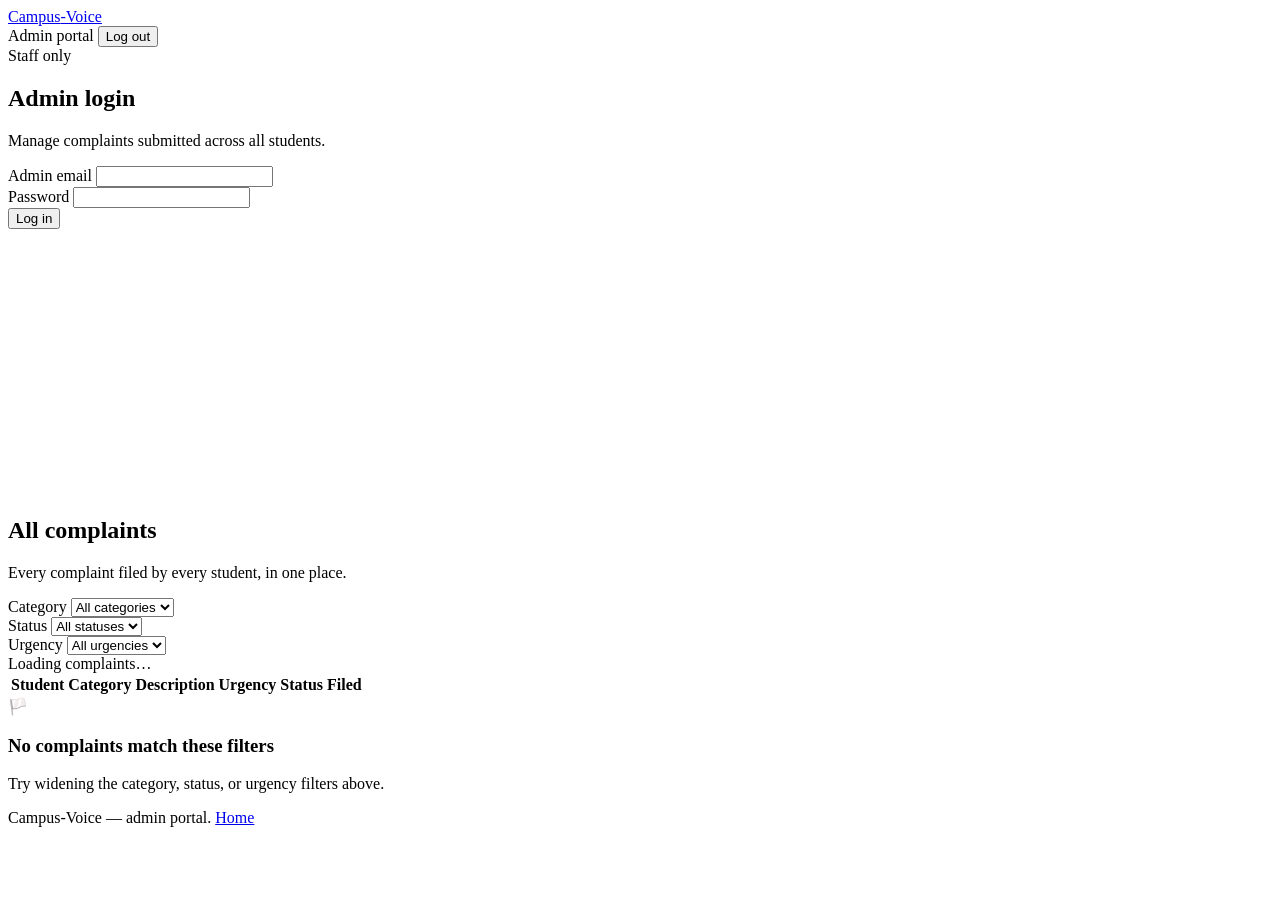
==== admin.html @ e6426d65 "Add files via upload" ====
<!DOCTYPE html>
<html lang="en">
<head>
<meta charset="UTF-8">
<meta name="viewport" content="width=device-width, initial-scale=1.0">
<title>Admin Portal — Campus-Voice</title>
<link rel="stylesheet" href="css/style.css">
</head>
<body class="app-body">

  <nav class="site-nav">
    <div class="container">
      <a href="index.html" class="brand">Campus<span class="flag">-Voice</span></a>
      <div class="nav-links">
        <span class="nav-user"><span class="nav-user-label">Admin portal</span></span>
        <button id="adminLogoutBtn" class="hidden">Log out</button>
      </div>
    </div>
  </nav>

  <main class="app-main">
    <div class="container">

      <section id="adminLoginSection">
        <div class="auth-wrap" style="min-height:50vh;">
          <div class="auth-card">
            <span class="admin-badge">Staff only</span>
            <h1>Admin login</h1>
            <p class="sub">Manage complaints submitted across all students.</p>
            <div id="adminLoginMsg" class="form-msg"></div>
            <form id="adminLoginForm" novalidate>
              <div class="field">
                <label for="adminEmail">Admin email</label>
                <input type="email" id="adminEmail" autocomplete="username" required>
              </div>
              <div class="field">
                <label for="adminPass">Password</label>
                <input type="password" id="adminPass" autocomplete="current-password" required>
              </div>
              <button type="submit" class="btn btn-primary btn-block">Log in</button>
            </form>
          </div>
        </div>
      </section>

      <section id="adminDashSection" class="hidden">
        <div class="page-head">
          <div>
            <h1>All complaints</h1>
            <p>Every complaint filed by every student, in one place.</p>
          </div>
        </div>

        <div id="statsGrid" class="stats-grid"></div>

        <div class="panel">
          <div class="filter-row">
            <div class="field">
              <label for="filterCategory">Category</label>
              <select id="filterCategory">
                <option value="all">All categories</option>
                <option>Academic</option>
                <option>Hostel</option>
                <option>Welfare</option>
                <option>Facility</option>
                <option>Other</option>
              </select>
            </div>
            <div class="field">
              <label for="filterStatus">Status</label>
              <select id="filterStatus">
                <option value="all">All statuses</option>
                <option>Submitted</option>
                <option>In Progress</option>
                <option>Resolved</option>
              </select>
            </div>
            <div class="field">
              <label for="filterUrgency">Urgency</label>
              <select id="filterUrgency">
                <option value="all">All urgencies</option>
                <option>Low</option>
                <option>Medium</option>
                <option>High</option>
              </select>
            </div>
          </div>

          <div id="tableLoading" class="loading-state hidden">Loading complaints…</div>
          <div class="table-wrap">
            <table class="complaints-table">
              <thead>
                <tr>
                  <th>Student</th>
                  <th>Category</th>
                  <th>Description</th>
                  <th>Urgency</th>
                  <th>Status</th>
                  <th>Filed</th>
                  <th></th>
                </tr>
              </thead>
              <tbody id="complaintsTableBody"></tbody>
            </table>
          </div>
          <div id="tableEmpty" class="empty-state hidden">
            <div class="flag-icon">🏳️</div>
            <h3>No complaints match these filters</h3>
            <p>Try widening the category, status, or urgency filters above.</p>
          </div>
        </div>
      </section>

    </div>
  </main>

  <footer class="site-footer">
    <div class="container flex-between">
      <span>Campus-Voice — admin portal.</span>
      <a href="index.html">Home</a>
    </div>
  </footer>

  <div id="manageModal" class="modal-overlay">
    <div class="modal" id="manageModalBody"></div>
  </div>

  <script src="js/utils.js"></script>
  <script src="js/db.js"></script>
  <script src="js/admin.js"></script>
</body>
</html>
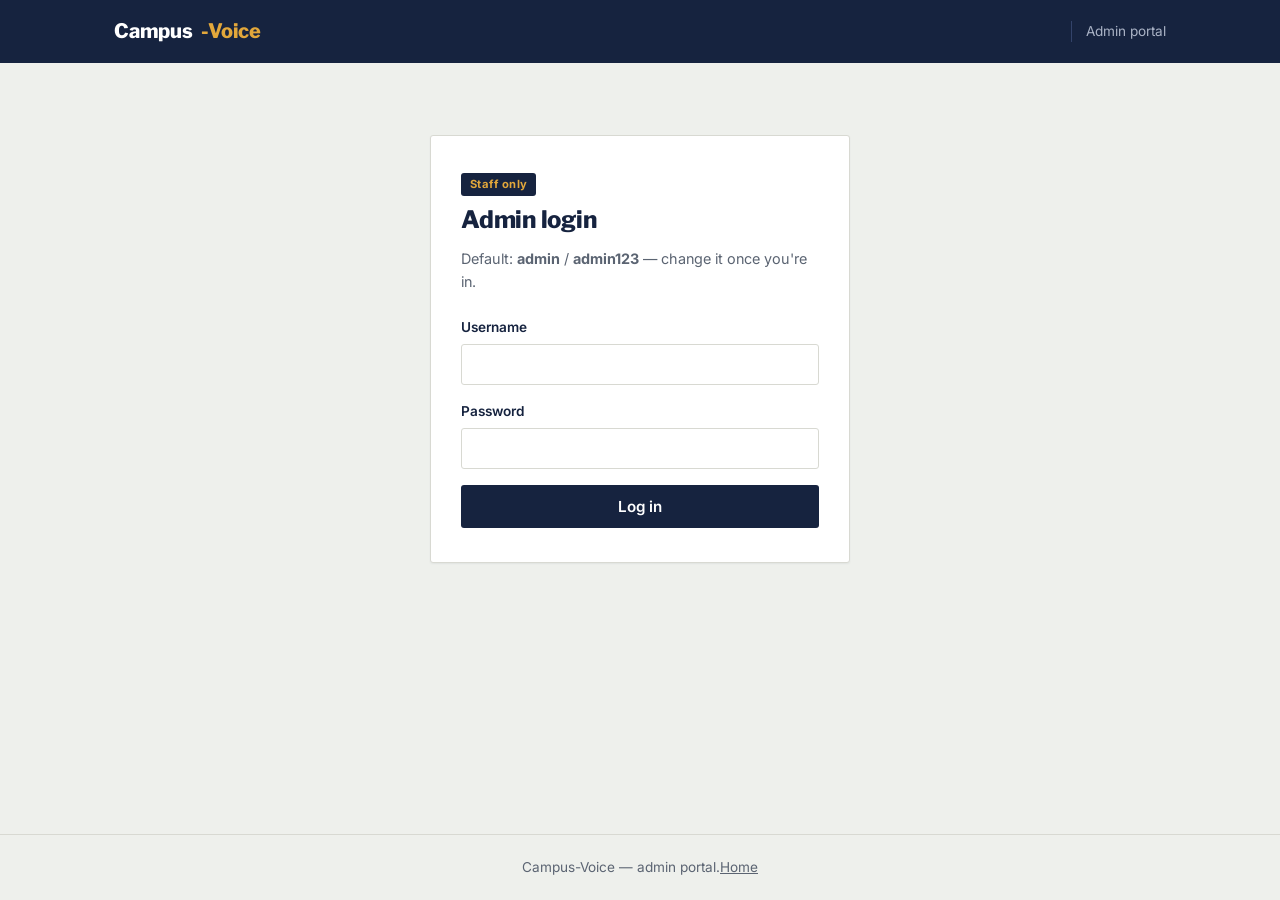
==== commit cb8d29f8: "Add files via upload" ====
--- a/admin.html
+++ b/admin.html
@@ -26,12 +26,12 @@
           <div class="auth-card">
             <span class="admin-badge">Staff only</span>
             <h1>Admin login</h1>
-            <p class="sub">Manage complaints submitted across all students.</p>
+            <p class="sub">Default: <strong>admin</strong> / <strong>admin123</strong> — change it once you're in.</p>
             <div id="adminLoginMsg" class="form-msg"></div>
             <form id="adminLoginForm" novalidate>
               <div class="field">
-                <label for="adminEmail">Admin email</label>
-                <input type="email" id="adminEmail" autocomplete="username" required>
+                <label for="adminUser">Username</label>
+                <input type="text" id="adminUser" autocomplete="username" required>
               </div>
               <div class="field">
                 <label for="adminPass">Password</label>
@@ -71,8 +71,10 @@
               <select id="filterStatus">
                 <option value="all">All statuses</option>
                 <option>Submitted</option>
+                <option>Approved</option>
                 <option>In Progress</option>
                 <option>Resolved</option>
+                <option>Rejected</option>
               </select>
             </div>
             <div class="field">
@@ -86,18 +88,11 @@
             </div>
           </div>
 
-          <div id="tableLoading" class="loading-state hidden">Loading complaints…</div>
           <div class="table-wrap">
             <table class="complaints-table">
               <thead>
                 <tr>
-                  <th>Student</th>
-                  <th>Category</th>
-                  <th>Description</th>
-                  <th>Urgency</th>
-                  <th>Status</th>
-                  <th>Filed</th>
-                  <th></th>
+                  <th>Student</th><th>Category</th><th>Description</th><th>Urgency</th><th>Status</th><th>Filed</th><th></th>
                 </tr>
               </thead>
               <tbody id="complaintsTableBody"></tbody>
@@ -108,6 +103,24 @@
             <h3>No complaints match these filters</h3>
             <p>Try widening the category, status, or urgency filters above.</p>
           </div>
+        </div>
+
+        <div class="panel">
+          <h3 class="mt-0">Change admin password</h3>
+          <div id="changePassMsg" class="form-msg"></div>
+          <form id="changePassForm" novalidate>
+            <div class="field-row">
+              <div class="field">
+                <label for="cpCurrent">Current password</label>
+                <input type="password" id="cpCurrent" required>
+              </div>
+              <div class="field">
+                <label for="cpNew">New password</label>
+                <input type="password" id="cpNew" required>
+              </div>
+            </div>
+            <button type="submit" class="btn btn-outline">Update password</button>
+          </form>
         </div>
       </section>
 
--- a/css/style.css
+++ b/css/style.css
@@ -0,0 +1,527 @@
+/* ============================================================
+   Campus-Voice — Design Tokens & Shared Styles
+   Palette: institutional navy + notice-board amber, on cool paper.
+   Type: Libre Franklin (condensed, poster-like) for headings,
+         Inter for body/UI text.
+   ============================================================ */
+
+@import url('https://fonts.googleapis.com/css2?family=Libre+Franklin:wght@500;700;800&family=Inter:wght@400;500;600;700&display=swap');
+
+:root {
+  /* Color */
+  --ink:        #16233F;   /* primary navy — nav, headings, primary actions */
+  --ink-2:      #223458;   /* hover state of navy */
+  --amber:      #E2A73B;   /* accent — flags attention, "Submitted" status */
+  --paper:      #EEF0EC;   /* page background */
+  --surface:    #FFFFFF;   /* card/panel background */
+  --text:       #1B2330;   /* body text */
+  --slate:      #5B6472;   /* secondary text */
+  --line:       #D8D9D2;   /* hairline borders */
+  --blue:       #2C5F9E;   /* "In Progress" status */
+  --green:      #2F7A4D;   /* "Resolved" status */
+  --red:        #B23A2E;   /* High urgency / errors */
+  --amber-tint: #FBF0DB;
+  --blue-tint:  #E5EDF6;
+  --green-tint: #E4F0E8;
+  --red-tint:   #F7E7E5;
+
+  /* Type */
+  --font-head: 'Libre Franklin', sans-serif;
+  --font-body: 'Inter', sans-serif;
+
+  /* Layout */
+  --radius: 3px;
+  --shadow: 0 1px 2px rgba(22, 35, 63, 0.06);
+  --max-width: 1100px;
+}
+
+* { box-sizing: border-box; }
+
+html { scroll-behavior: smooth; }
+
+body {
+  margin: 0;
+  font-family: var(--font-body);
+  background: var(--paper);
+  color: var(--text);
+  line-height: 1.55;
+  -webkit-font-smoothing: antialiased;
+}
+
+h1, h2, h3, h4 {
+  font-family: var(--font-head);
+  color: var(--ink);
+  margin: 0 0 0.5em;
+  line-height: 1.15;
+  font-weight: 800;
+  letter-spacing: -0.01em;
+}
+
+h1 { font-size: clamp(2rem, 4vw, 2.75rem); }
+h2 { font-size: clamp(1.4rem, 2.6vw, 1.85rem); }
+h3 { font-size: 1.15rem; font-weight: 700; }
+
+p { max-width: 66ch; }
+
+a { color: var(--ink); }
+
+.container {
+  max-width: var(--max-width);
+  margin: 0 auto;
+  padding: 0 24px;
+}
+
+/* ---------- Buttons ---------- */
+.btn {
+  display: inline-flex;
+  align-items: center;
+  justify-content: center;
+  gap: 8px;
+  font-family: var(--font-body);
+  font-weight: 600;
+  font-size: 0.95rem;
+  padding: 11px 22px;
+  border-radius: var(--radius);
+  border: 1px solid transparent;
+  cursor: pointer;
+  text-decoration: none;
+  transition: background 0.15s ease, border-color 0.15s ease, color 0.15s ease;
+}
+.btn-primary { background: var(--ink); color: #fff; }
+.btn-primary:hover { background: var(--ink-2); }
+.btn-accent { background: var(--amber); color: var(--ink); }
+.btn-accent:hover { background: #d4972c; }
+.btn-outline { background: transparent; color: var(--ink); border-color: var(--ink); }
+.btn-outline:hover { background: var(--ink); color: #fff; }
+.btn-ghost { background: transparent; color: var(--slate); border: none; padding: 8px 10px; }
+.btn-ghost:hover { color: var(--ink); }
+.btn-danger { background: var(--red); color: #fff; }
+.btn-danger:hover { background: #952f25; }
+.btn-block { width: 100%; }
+.btn-sm { padding: 7px 14px; font-size: 0.85rem; }
+.btn:disabled { opacity: 0.55; cursor: not-allowed; }
+
+/* ---------- Top nav ---------- */
+.site-nav {
+  background: var(--ink);
+  color: #fff;
+}
+.site-nav .container {
+  display: flex;
+  align-items: center;
+  justify-content: space-between;
+  padding-top: 16px;
+  padding-bottom: 16px;
+}
+.brand {
+  display: flex;
+  align-items: baseline;
+  gap: 8px;
+  color: #fff;
+  text-decoration: none;
+  font-family: var(--font-head);
+  font-weight: 800;
+  font-size: 1.25rem;
+}
+.brand .flag { color: var(--amber); }
+.nav-links { display: flex; align-items: center; gap: 10px; }
+.nav-links a, .nav-links button {
+  color: #d9deea;
+  text-decoration: none;
+  font-size: 0.92rem;
+  font-weight: 600;
+  background: none;
+  border: none;
+  cursor: pointer;
+  font-family: var(--font-body);
+}
+.nav-links a:hover, .nav-links button:hover { color: #fff; }
+.nav-user {
+  font-size: 0.85rem;
+  color: #aab3c6;
+  border-left: 1px solid #33436a;
+  padding-left: 14px;
+  margin-left: 4px;
+}
+.nav-user strong { color: #fff; }
+
+/* ---------- Hero (landing) ---------- */
+.hero {
+  padding: 72px 0 56px;
+}
+.hero .container {
+  display: grid;
+  grid-template-columns: 1.1fr 0.9fr;
+  gap: 48px;
+  align-items: center;
+}
+.hero-eyebrow {
+  color: var(--slate);
+  font-size: 0.95rem;
+  margin-bottom: 10px;
+}
+.hero h1 { margin-bottom: 18px; }
+.hero p.lead { color: var(--slate); font-size: 1.05rem; margin-bottom: 28px; }
+.hero-actions { display: flex; gap: 12px; flex-wrap: wrap; }
+
+.notice-card {
+  background: var(--surface);
+  border: 1px solid var(--line);
+  border-left: 6px solid var(--amber);
+  border-radius: var(--radius);
+  box-shadow: var(--shadow);
+  padding: 26px 24px;
+}
+.notice-card .tag {
+  display: inline-block;
+  font-size: 0.72rem;
+  font-weight: 700;
+  color: var(--ink);
+  background: var(--amber-tint);
+  border: 1px solid var(--amber);
+  padding: 3px 9px;
+  border-radius: 999px;
+  margin-bottom: 12px;
+}
+.notice-card h3 { margin-bottom: 6px; }
+.notice-card .meta { color: var(--slate); font-size: 0.85rem; margin-bottom: 14px; }
+.status-trail { display: flex; flex-direction: column; gap: 8px; margin-top: 14px; }
+.status-trail .step {
+  display: flex; align-items: center; gap: 10px; font-size: 0.85rem; color: var(--slate);
+}
+.status-trail .dot { width: 9px; height: 9px; border-radius: 50%; background: var(--line); flex-shrink: 0; }
+.status-trail .step.done .dot { background: var(--green); }
+.status-trail .step.current .dot { background: var(--amber); }
+.status-trail .step.done, .status-trail .step.current { color: var(--text); font-weight: 600; }
+
+/* ---------- Sections ---------- */
+.section { padding: 48px 0; }
+.section-head { max-width: 60ch; margin-bottom: 32px; }
+.section-head p { color: var(--slate); }
+
+.step-grid {
+  display: grid;
+  grid-template-columns: repeat(auto-fit, minmax(220px, 1fr));
+  gap: 20px;
+}
+.step-card {
+  background: var(--surface);
+  border: 1px solid var(--line);
+  border-radius: var(--radius);
+  padding: 20px;
+}
+.step-card .step-index {
+  font-family: var(--font-head);
+  font-weight: 800;
+  font-size: 1.6rem;
+  color: var(--line);
+  display: block;
+  margin-bottom: 6px;
+}
+.step-card p { color: var(--slate); font-size: 0.93rem; margin: 0; }
+
+.category-strip {
+  display: flex;
+  flex-wrap: wrap;
+  gap: 10px;
+  margin-top: 8px;
+}
+.category-chip {
+  border: 1px solid var(--line);
+  background: var(--surface);
+  padding: 7px 14px;
+  border-radius: 999px;
+  font-size: 0.85rem;
+  color: var(--slate);
+  font-weight: 600;
+}
+
+footer.site-footer {
+  border-top: 1px solid var(--line);
+  padding: 22px 0;
+  color: var(--slate);
+  font-size: 0.85rem;
+  display: flex;
+  justify-content: space-between;
+  flex-wrap: wrap;
+  gap: 8px;
+}
+footer.site-footer a { color: var(--slate); }
+
+/* ---------- Auth pages ---------- */
+.auth-wrap {
+  min-height: calc(100vh - 65px);
+  display: flex;
+  align-items: center;
+  justify-content: center;
+  padding: 40px 16px;
+}
+.auth-card {
+  width: 100%;
+  max-width: 420px;
+  background: var(--surface);
+  border: 1px solid var(--line);
+  border-radius: var(--radius);
+  box-shadow: var(--shadow);
+  padding: 34px 30px;
+}
+.auth-card h1 { font-size: 1.5rem; margin-bottom: 4px; }
+.auth-card .sub { color: var(--slate); font-size: 0.9rem; margin-bottom: 24px; }
+.auth-foot { text-align: center; font-size: 0.88rem; color: var(--slate); margin-top: 18px; }
+
+.field { margin-bottom: 16px; }
+.field label {
+  display: block;
+  font-size: 0.85rem;
+  font-weight: 600;
+  color: var(--ink);
+  margin-bottom: 6px;
+}
+.field input,
+.field select,
+.field textarea {
+  width: 100%;
+  font-family: var(--font-body);
+  font-size: 0.95rem;
+  padding: 10px 12px;
+  border: 1px solid var(--line);
+  border-radius: var(--radius);
+  background: #fff;
+  color: var(--text);
+}
+.field input:focus,
+.field select:focus,
+.field textarea:focus,
+button:focus-visible,
+a:focus-visible {
+  outline: 2px solid var(--blue);
+  outline-offset: 1px;
+}
+.field .hint { font-size: 0.78rem; color: var(--slate); margin-top: 5px; }
+.field-row { display: grid; grid-template-columns: 1fr 1fr; gap: 14px; }
+
+.form-msg {
+  padding: 10px 13px;
+  border-radius: var(--radius);
+  font-size: 0.87rem;
+  margin-bottom: 16px;
+  display: none;
+}
+.form-msg.show { display: block; }
+.form-msg.error { background: var(--red-tint); color: var(--red); border: 1px solid #e3b3ac; }
+.form-msg.success { background: var(--green-tint); color: var(--green); border: 1px solid #b7d9c1; }
+.form-msg.info { background: var(--blue-tint); color: var(--blue); border: 1px solid #b9cde6; }
+
+.link-row { display: flex; justify-content: space-between; font-size: 0.85rem; margin-top: -6px; margin-bottom: 16px; }
+
+/* ---------- App shell (dashboard/admin) ---------- */
+.app-body { min-height: 100vh; display: flex; flex-direction: column; }
+.app-main { flex: 1; padding: 32px 0 56px; }
+.page-head {
+  display: flex;
+  justify-content: space-between;
+  align-items: flex-end;
+  flex-wrap: wrap;
+  gap: 14px;
+  margin-bottom: 26px;
+}
+.page-head p { color: var(--slate); margin: 4px 0 0; }
+
+.tabs { display: flex; gap: 4px; border-bottom: 1px solid var(--line); margin-bottom: 28px; }
+.tab-btn {
+  background: none; border: none; cursor: pointer;
+  padding: 10px 16px;
+  font-family: var(--font-body);
+  font-weight: 600;
+  font-size: 0.92rem;
+  color: var(--slate);
+  border-bottom: 2px solid transparent;
+  margin-bottom: -1px;
+}
+.tab-btn.active { color: var(--ink); border-bottom-color: var(--amber); }
+.tab-panel { display: none; }
+.tab-panel.active { display: block; }
+
+.panel {
+  background: var(--surface);
+  border: 1px solid var(--line);
+  border-radius: var(--radius);
+  padding: 26px;
+}
+.panel + .panel { margin-top: 20px; }
+
+/* ---------- Status badges ---------- */
+.badge {
+  display: inline-flex;
+  align-items: center;
+  gap: 6px;
+  font-size: 0.78rem;
+  font-weight: 700;
+  padding: 4px 10px;
+  border-radius: 999px;
+  white-space: nowrap;
+}
+.badge::before { content: ""; width: 7px; height: 7px; border-radius: 50%; }
+.badge-submitted { background: var(--amber-tint); color: #8a6410; }
+.badge-submitted::before { background: var(--amber); }
+.badge-progress { background: var(--blue-tint); color: var(--blue); }
+.badge-progress::before { background: var(--blue); }
+.badge-resolved { background: var(--green-tint); color: var(--green); }
+.badge-resolved::before { background: var(--green); }
+
+.urgency-tag { font-size: 0.76rem; font-weight: 700; }
+.urgency-High { color: var(--red); }
+.urgency-Medium { color: #8a6410; }
+.urgency-Low { color: var(--slate); }
+
+/* ---------- Complaint cards / list ---------- */
+.complaint-list { display: flex; flex-direction: column; gap: 12px; }
+.complaint-card {
+  background: var(--surface);
+  border: 1px solid var(--line);
+  border-left-width: 5px;
+  border-radius: var(--radius);
+  padding: 16px 18px;
+  cursor: pointer;
+  transition: box-shadow 0.15s ease;
+}
+.complaint-card:hover { box-shadow: var(--shadow); }
+.complaint-card.border-submitted { border-left-color: var(--amber); }
+.complaint-card.border-progress { border-left-color: var(--blue); }
+.complaint-card.border-resolved { border-left-color: var(--green); }
+.complaint-card .row1 {
+  display: flex; justify-content: space-between; align-items: flex-start; gap: 10px; margin-bottom: 8px;
+}
+.complaint-card .cat { font-family: var(--font-head); font-weight: 700; color: var(--ink); font-size: 1.02rem; }
+.complaint-card .desc { color: var(--slate); font-size: 0.9rem; margin: 0; max-width: 70ch;
+  display: -webkit-box; -webkit-line-clamp: 2; -webkit-box-orient: vertical; overflow: hidden; }
+.complaint-card .row2 { display: flex; gap: 14px; align-items: center; margin-top: 10px; font-size: 0.78rem; color: var(--slate); flex-wrap: wrap; }
+
+.empty-state {
+  text-align: center;
+  padding: 56px 20px;
+  border: 1px dashed var(--line);
+  border-radius: var(--radius);
+  color: var(--slate);
+}
+.empty-state .flag-icon { font-size: 1.8rem; margin-bottom: 10px; }
+.empty-state h3 { margin-bottom: 6px; }
+
+.loading-state { text-align: center; padding: 40px 20px; color: var(--slate); font-size: 0.9rem; }
+
+/* ---------- Stats (admin) ---------- */
+.stats-grid {
+  display: grid;
+  grid-template-columns: repeat(auto-fit, minmax(160px, 1fr));
+  gap: 14px;
+  margin-bottom: 26px;
+}
+.stat-card {
+  background: var(--surface);
+  border: 1px solid var(--line);
+  border-radius: var(--radius);
+  padding: 16px 18px;
+}
+.stat-card .num { font-family: var(--font-head); font-size: 1.9rem; font-weight: 800; color: var(--ink); display: block; }
+.stat-card .label { color: var(--slate); font-size: 0.82rem; }
+.stat-card.accent { border-top: 3px solid var(--amber); }
+.stat-card.blue { border-top: 3px solid var(--blue); }
+.stat-card.green { border-top: 3px solid var(--green); }
+
+/* ---------- Filters ---------- */
+.filter-row {
+  display: flex;
+  gap: 12px;
+  flex-wrap: wrap;
+  margin-bottom: 18px;
+  align-items: flex-end;
+}
+.filter-row .field { margin-bottom: 0; min-width: 160px; }
+
+/* ---------- Table ---------- */
+.table-wrap { overflow-x: auto; }
+table.complaints-table { width: 100%; border-collapse: collapse; font-size: 0.9rem; }
+table.complaints-table th {
+  text-align: left;
+  font-family: var(--font-body);
+  font-weight: 700;
+  color: var(--slate);
+  font-size: 0.78rem;
+  text-transform: uppercase;
+  letter-spacing: 0.03em;
+  padding: 10px 12px;
+  border-bottom: 1px solid var(--line);
+}
+table.complaints-table td {
+  padding: 12px;
+  border-bottom: 1px solid var(--line);
+  vertical-align: top;
+}
+table.complaints-table tr:last-child td { border-bottom: none; }
+table.complaints-table td.desc-cell { max-width: 260px; color: var(--slate); }
+
+/* ---------- Modal ---------- */
+.modal-overlay {
+  position: fixed; inset: 0; background: rgba(22, 35, 63, 0.5);
+  display: none; align-items: center; justify-content: center; padding: 20px; z-index: 50;
+}
+.modal-overlay.show { display: flex; }
+.modal {
+  background: #fff;
+  border-radius: var(--radius);
+  max-width: 560px;
+  width: 100%;
+  max-height: 88vh;
+  overflow-y: auto;
+  padding: 28px;
+  box-shadow: 0 12px 32px rgba(0,0,0,0.22);
+}
+.modal-head { display: flex; justify-content: space-between; align-items: flex-start; margin-bottom: 14px; }
+.modal-close { background: none; border: none; font-size: 1.3rem; color: var(--slate); cursor: pointer; line-height: 1; }
+.modal .attachment-preview img { max-width: 100%; border-radius: var(--radius); border: 1px solid var(--line); margin-top: 10px; }
+
+.history-list { list-style: none; margin: 14px 0 0; padding: 0; border-left: 2px solid var(--line); }
+.history-list li { position: relative; padding: 0 0 16px 20px; }
+.history-list li::before {
+  content: ""; position: absolute; left: -6px; top: 3px; width: 10px; height: 10px;
+  border-radius: 50%; background: var(--ink); border: 2px solid #fff;
+}
+.history-list .h-status { font-weight: 700; font-size: 0.9rem; }
+.history-list .h-time { color: var(--slate); font-size: 0.78rem; }
+.history-list .h-note { color: var(--slate); font-size: 0.86rem; margin-top: 3px; }
+
+/* ---------- Admin login ---------- */
+.admin-badge {
+  display: inline-block;
+  background: var(--ink);
+  color: var(--amber);
+  font-size: 0.7rem;
+  font-weight: 700;
+  letter-spacing: 0.04em;
+  padding: 3px 9px;
+  border-radius: 3px;
+  margin-bottom: 10px;
+}
+
+/* ---------- Utility ---------- */
+.text-center { text-align: center; }
+.mt-0 { margin-top: 0; }
+.small { font-size: 0.85rem; color: var(--slate); }
+.divider { height: 1px; background: var(--line); margin: 22px 0; border: none; }
+.flex-between { display: flex; justify-content: space-between; align-items: center; }
+.hidden { display: none !important; }
+
+@media (max-width: 800px) {
+  .hero .container { grid-template-columns: 1fr; }
+  .hero { padding: 40px 0; }
+  .field-row { grid-template-columns: 1fr; }
+  .page-head { flex-direction: column; align-items: flex-start; }
+}
+
+@media (max-width: 560px) {
+  .nav-links span.nav-user-label { display: none; }
+}
+
+@media (prefers-reduced-motion: reduce) {
+  * { animation: none !important; transition: none !important; }
+}
